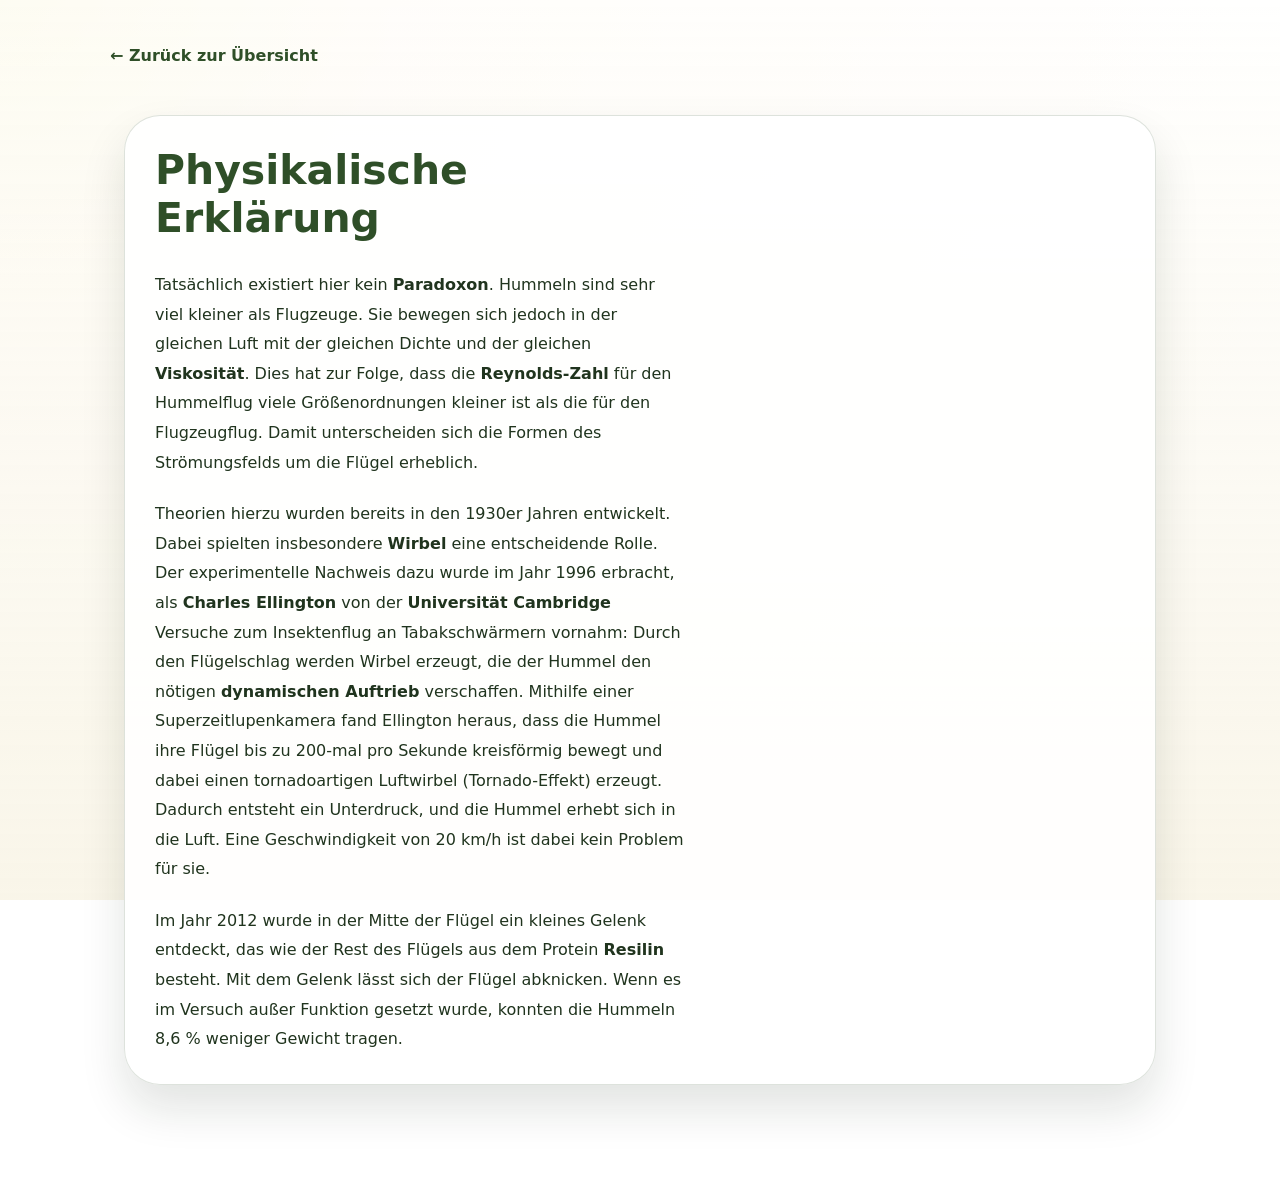
==== physikalische-erklaerung.html @ 463a5a5b "Update Hummel Paradoxon layout and add detail pages" ====
<!doctype html>
<html lang="de">
  <head>
    <meta charset="utf-8">
    <meta name="viewport" content="width=device-width, initial-scale=1">
    <title>Physikalische Erklärung</title>
    <link rel="stylesheet" href="style.css">
  </head>
  <body>
    <div class="page-shell">
      <header class="site-header">
        <a class="page-back" href="index.html">← Zurück zur Übersicht</a>
      </header>

      <main class="container">
        <section class="page-hero">
          <div>
            <h1>Physikalische Erklärung</h1>
            <div class="page-content">
              <p>Tatsächlich existiert hier kein <strong>Paradoxon</strong>. Hummeln sind sehr viel kleiner als Flugzeuge. Sie bewegen sich jedoch in der gleichen Luft mit der gleichen Dichte und der gleichen <strong>Viskosität</strong>. Dies hat zur Folge, dass die <strong>Reynolds-Zahl</strong> für den Hummelflug viele Größenordnungen kleiner ist als die für den Flugzeugflug. Damit unterscheiden sich die Formen des Strömungsfelds um die Flügel erheblich.</p>

              <p>Theorien hierzu wurden bereits in den 1930er Jahren entwickelt. Dabei spielten insbesondere <strong>Wirbel</strong> eine entscheidende Rolle. Der experimentelle Nachweis dazu wurde im Jahr 1996 erbracht, als <strong>Charles Ellington</strong> von der <strong>Universität Cambridge</strong> Versuche zum Insektenflug an Tabakschwärmern vornahm: Durch den Flügelschlag werden Wirbel erzeugt, die der Hummel den nötigen <strong>dynamischen Auftrieb</strong> verschaffen. Mithilfe einer Superzeitlupenkamera fand Ellington heraus, dass die Hummel ihre Flügel bis zu 200-mal pro Sekunde kreisförmig bewegt und dabei einen tornadoartigen Luftwirbel (Tornado-Effekt) erzeugt. Dadurch entsteht ein Unterdruck, und die Hummel erhebt sich in die Luft. Eine Geschwindigkeit von 20&nbsp;km/h ist dabei kein Problem für sie.</p>

              <p>Im Jahr 2012 wurde in der Mitte der Flügel ein kleines Gelenk entdeckt, das wie der Rest des Flügels aus dem Protein <strong>Resilin</strong> besteht. Mit dem Gelenk lässt sich der Flügel abknicken. Wenn es im Versuch außer Funktion gesetzt wurde, konnten die Hummeln 8,6&nbsp;% weniger Gewicht tragen.</p>
            </div>
          </div>
        </section>
      </main>
    </div>
  </body>
</html>
---- style.css ----
:root {
  --page-bg: #fff7d9;
  --surface: rgba(255,255,255,0.88);
  --surface-strong: #f6eed9;
  --accent: #f1c55f;
  --accent-dark: #2f4f28;
  --text: #20341e;
  --muted: #5f6f52;
  --border: rgba(47,79,40,0.16);
  --shadow: 0 24px 45px rgba(19, 31, 17, 0.12);
}

* {
  box-sizing: border-box;
}
html, body {
  min-height: 100%;
}
body {
  margin: 0;
  font-family: Inter, system-ui, -apple-system, "Segoe UI", Roboto, "Helvetica Neue", Arial, sans-serif;
  color: var(--text);
  background: radial-gradient(circle at top left, #f8f4d1 0%, #fef8ee 25%, #ffffff 100%);
  background-attachment: fixed;
  -webkit-font-smoothing: antialiased;
}

body::before {
  content: "";
  position: fixed;
  inset: 0;
  background: url('images/flower-meadow.jpg') center/cover no-repeat;
  opacity: 0.16;
  pointer-events: none;
  filter: saturate(1.1) contrast(1.02);
}

body::after {
  content: "";
  position: fixed;
  inset: 0;
  background: linear-gradient(180deg, rgba(255,255,255,0.72), rgba(249,245,232,0.96));
  pointer-events: none;
}

.page-shell {
  position: relative;
  z-index: 1;
}

.site-header {
  padding: 40px 20px 20px;
  max-width: 1100px;
  margin: 0 auto;
}

.header-content {
  display: flex;
  flex-direction: column;
  gap: 18px;
  align-items: flex-start;
  justify-content: center;
}

.eyebrow {
  margin: 0 0 6px;
  color: var(--accent-dark);
  text-transform: uppercase;
  letter-spacing: 0.16em;
  font-size: 0.82rem;
}

.site-header h1 {
  margin: 0;
  font-size: clamp(2.2rem, 4vw, 3.6rem);
  line-height: 1.02;
  color: var(--accent-dark);
}

.container {
  max-width: 1080px;
  margin: 0 auto 48px;
  padding: 0 20px;
}

.intro {
  max-width: 720px;
  margin: 0 auto 30px;
  color: var(--muted);
  font-size: 1.06rem;
  line-height: 1.8;
  text-align: center;
}

.card-grid {
  display: grid;
  gap: 22px;
}

.card-link {
  display: block;
  text-decoration: none;
  color: inherit;
  border-radius: 32px;
  background: linear-gradient(180deg, rgba(255,255,255,0.95), rgba(249,241,217,0.92));
  border: 1px solid var(--border);
  box-shadow: var(--shadow);
  padding: 28px 28px;
  transition: transform 220ms ease, box-shadow 220ms ease, border-color 220ms ease;
  backdrop-filter: blur(10px);
}

.card-link:hover,
.card-link:focus-visible {
  transform: translateY(-4px);
  border-color: rgba(47,79,40,0.22);
  box-shadow: 0 30px 50px rgba(19,31,17,0.16);
}

.card-link h2 {
  margin: 0 0 12px;
  font-size: 1.5rem;
  color: var(--accent-dark);
}

.card-link p {
  margin: 0;
  color: var(--text);
  line-height: 1.75;
}

.site-footer {
  text-align: center;
  padding: 28px 20px 40px;
  color: var(--muted);
  font-size: 0.95rem;
}

.page-hero {
  display: grid;
  grid-template-columns: 1.3fr 1fr;
  gap: 32px;
  align-items: start;
  margin-top: 30px;
  background: rgba(255,255,255,0.88);
  border: 1px solid var(--border);
  border-radius: 36px;
  box-shadow: var(--shadow);
  padding: 30px;
}

.page-hero h1 {
  margin: 0;
  font-size: clamp(2.4rem, 3.2vw, 4rem);
  color: var(--accent-dark);
}

.page-hero .hero-image {
  width: 100%;
  height: auto;
  border-radius: 28px;
  object-fit: cover;
  box-shadow: 0 18px 40px rgba(47,79,40,0.12);
}

.page-back {
  margin-top: 6px;
  display: inline-flex;
  align-items: center;
  gap: 0.5rem;
  color: var(--accent-dark);
  text-decoration: none;
  font-weight: 600;
}

.page-back:hover,
.page-back:focus-visible {
  text-decoration: underline;
}

.page-content {
  margin-top: 28px;
  display: grid;
  gap: 22px;
  line-height: 1.85;
  color: var(--text);
}

.page-content p,
.page-content ul,
.page-content blockquote {
  margin: 0;
}

.page-content blockquote {
  padding: 18px 22px;
  margin: 0;
  border-left: 4px solid var(--accent);
  background: rgba(241,197,95,0.12);
  color: var(--accent-dark);
  border-radius: 18px;
}

.page-content a {
  color: var(--accent-dark);
  text-decoration: underline;
}

.page-images {
  display: grid;
  gap: 18px;
  grid-template-columns: 1fr 1fr;
}

.page-images img {
  width: 100%;
  border-radius: 28px;
  object-fit: cover;
  box-shadow: 0 18px 40px rgba(47,79,40,0.12);
}

@media (max-width: 860px) {
  .page-hero {
    grid-template-columns: 1fr;
  }

  .page-images {
    grid-template-columns: 1fr;
  }
}

@media (min-width: 900px) {
  .container { padding: 0 24px 60px; }
}
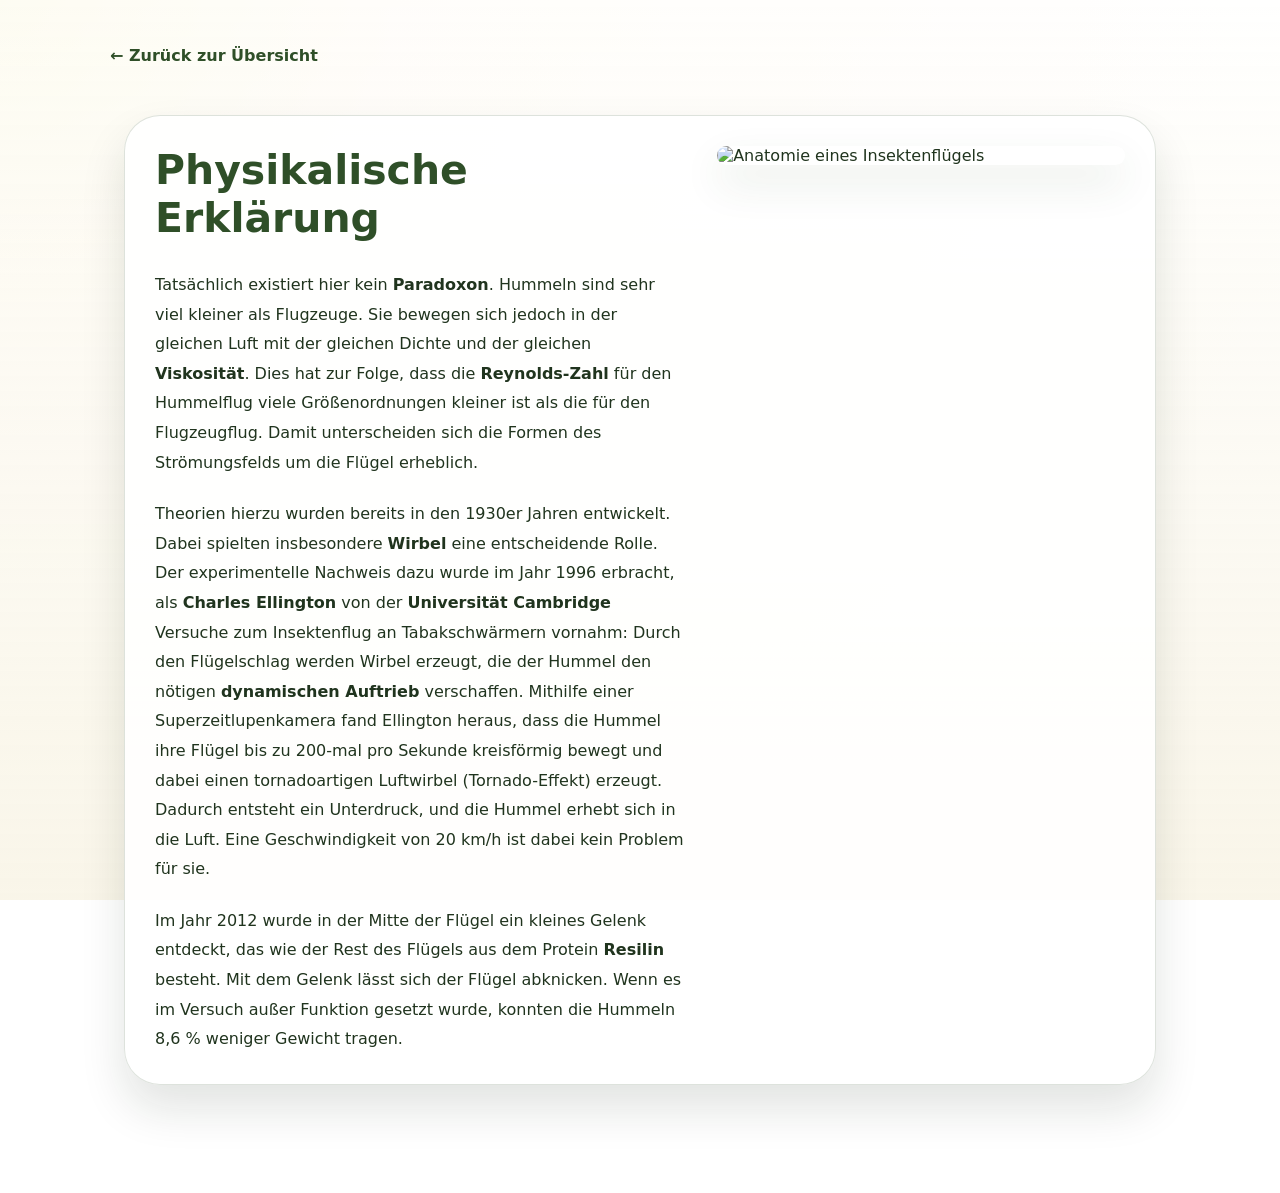
==== commit 5eba019c: "Add butter-yellow accent stripe to homepage cards" ====
--- a/physikalische-erklaerung.html
+++ b/physikalische-erklaerung.html
@@ -24,6 +24,7 @@
               <p>Im Jahr 2012 wurde in der Mitte der Flügel ein kleines Gelenk entdeckt, das wie der Rest des Flügels aus dem Protein <strong>Resilin</strong> besteht. Mit dem Gelenk lässt sich der Flügel abknicken. Wenn es im Versuch außer Funktion gesetzt wurde, konnten die Hummeln 8,6&nbsp;% weniger Gewicht tragen.</p>
             </div>
           </div>
+          <img class="hero-image" src="https://www.nps.gov/articles/000/images/Anatomy_Diagram-4.jpg" alt="Anatomie eines Insektenflügels">
         </section>
       </main>
     </div>
--- a/style.css
+++ b/style.css
@@ -25,7 +25,7 @@
   -webkit-font-smoothing: antialiased;
 }
 
-body::before {
+body:not(.home)::before {
   content: "";
   position: fixed;
   inset: 0;
@@ -104,8 +104,9 @@
   border-radius: 32px;
   background: linear-gradient(180deg, rgba(255,255,255,0.95), rgba(249,241,217,0.92));
   border: 1px solid var(--border);
+  border-left: 8px solid var(--accent);
   box-shadow: var(--shadow);
-  padding: 28px 28px;
+  padding: 28px 28px 28px 22px;
   transition: transform 220ms ease, box-shadow 220ms ease, border-color 220ms ease;
   backdrop-filter: blur(10px);
 }
